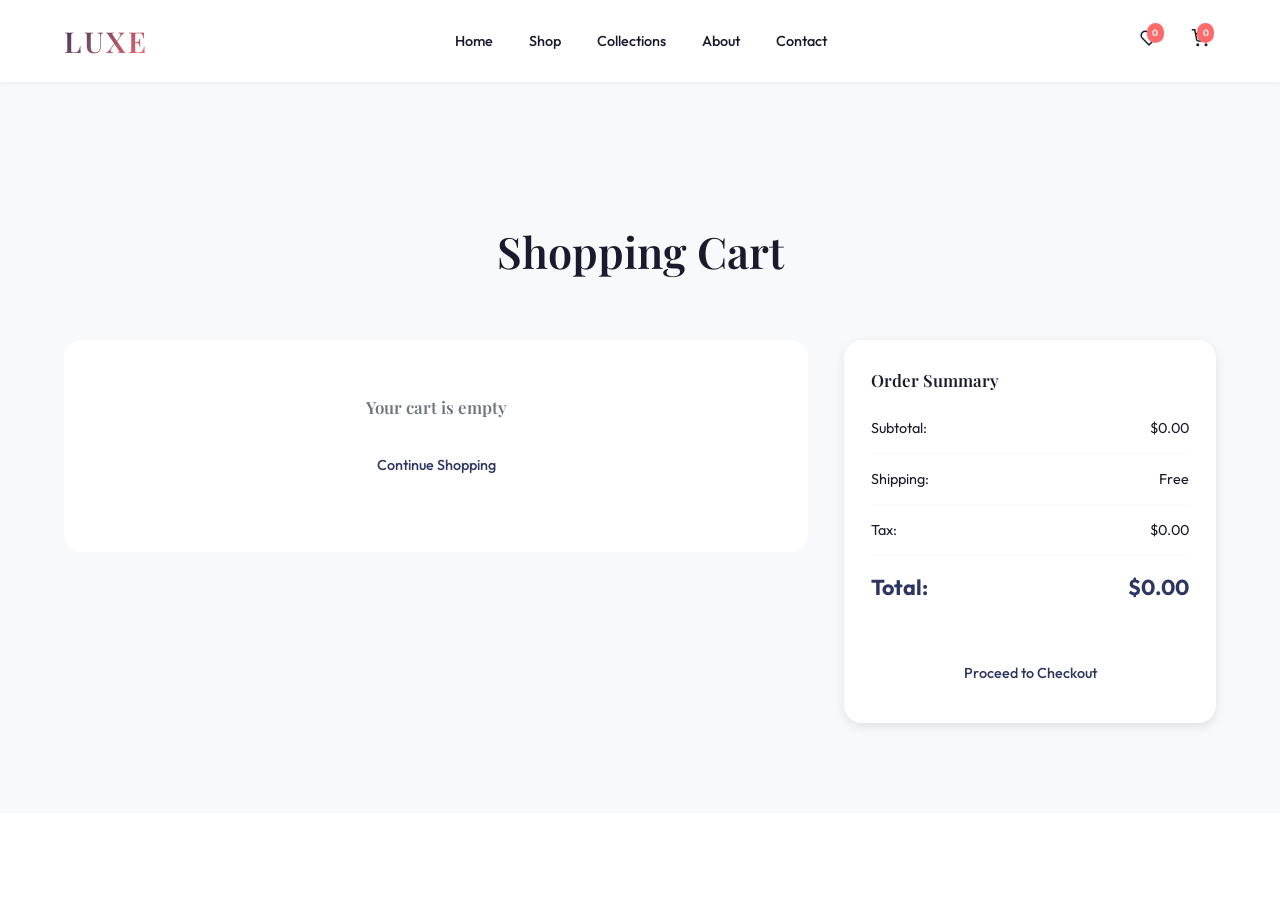
==== checkout.html @ da474b98 "Added more files" ====
<!DOCTYPE html>
<html lang="en">
<head>
    <meta charset="UTF-8">
    <meta name="viewport" content="width=device-width, initial-scale=1.0">
    <title>Checkout - LUXE</title>
    <link rel="stylesheet" href="styles.css">
    <link href="https://fonts.googleapis.com/css2?family=Playfair+Display:wght@400;600;700&family=Outfit:wght@300;400;500;600&display=swap" rel="stylesheet">
    <style>
        .cart-item {
            display: grid;
            grid-template-columns: 100px 1fr auto;
            gap: 20px;
            padding: 20px;
            background: white;
            border-radius: 15px;
            margin-bottom: 20px;
            box-shadow: var(--shadow-sm);
        }
        .cart-item-image {
            width: 100px;
            height: 100px;
            border-radius: 10px;
            overflow: hidden;
        }
        .cart-item-image img {
            width: 100%;
            height: 100%;
            object-fit: cover;
        }
        .cart-item-info h4 {
            margin-bottom: 5px;
        }
        .cart-item-info p {
            color: var(--text-light);
            font-size: 14px;
        }
        .cart-item-actions {
            display: flex;
            flex-direction: column;
            align-items: flex-end;
            justify-content: space-between;
        }
        .quantity-controls {
            display: flex;
            align-items: center;
            gap: 10px;
        }
        .quantity-btn {
            width: 30px;
            height: 30px;
            border: 2px solid var(--primary-color);
            background: white;
            border-radius: 50%;
            cursor: pointer;
            display: flex;
            align-items: center;
            justify-content: center;
            font-size: 18px;
            color: var(--primary-color);
        }
        .quantity-btn:hover {
            background: var(--primary-color);
            color: white;
        }
        .remove-btn {
            background: none;
            border: none;
            color: var(--secondary-color);
            cursor: pointer;
            font-size: 14px;
        }
        .cart-summary {
            background: white;
            padding: 30px;
            border-radius: 20px;
            box-shadow: var(--shadow-md);
            position: sticky;
            top: 100px;
        }
        .summary-row {
            display: flex;
            justify-content: space-between;
            margin-bottom: 15px;
            padding-bottom: 15px;
            border-bottom: 1px solid var(--bg-light);
        }
        .summary-row.total {
            border-bottom: none;
            font-size: 24px;
            font-weight: 700;
            color: var(--primary-color);
        }
    </style>
</head>
<body>
    <header class="header">
        <nav class="navbar">
            <div class="container">
                <div class="nav-content">
                    <div class="logo">
                        <a href="index.html"><h1>LUXE</h1></a>
                    </div>
                    <ul class="nav-links">
                        <li><a href="index.html#home" class="nav-link">Home</a></li>
                        <li><a href="index.html#shop" class="nav-link">Shop</a></li>
                        <li><a href="index.html#collections" class="nav-link">Collections</a></li>
                        <li><a href="index.html#about" class="nav-link">About</a></li>
                        <li><a href="index.html#contact" class="nav-link">Contact</a></li>
                    </ul>
                    <div class="nav-icons">
                        <a href="wishlist.html" class="icon-btn">
                            <svg width="20" height="20" viewBox="0 0 24 24" fill="none" stroke="currentColor" stroke-width="2">
                                <path d="M20.84 4.61a5.5 5.5 0 0 0-7.78 0L12 5.67l-1.06-1.06a5.5 5.5 0 0 0-7.78 7.78l1.06 1.06L12 21.23l7.78-7.78 1.06-1.06a5.5 5.5 0 0 0 0-7.78z"></path>
                            </svg>
                            <span class="badge" id="wishlistCount">0</span>
                        </a>
                        <a href="checkout.html" class="icon-btn">
                            <svg width="20" height="20" viewBox="0 0 24 24" fill="none" stroke="currentColor" stroke-width="2">
                                <circle cx="9" cy="21" r="1"></circle>
                                <circle cx="20" cy="21" r="1"></circle>
                                <path d="M1 1h4l2.68 13.39a2 2 0 0 0 2 1.61h9.72a2 2 0 0 0 2-1.61L23 6H6"></path>
                            </svg>
                            <span class="badge" id="cartCount">0</span>
                        </a>
                    </div>
                </div>
            </div>
        </nav>
    </header>
    
    <section style="padding: 150px 0 100px; min-height: 70vh; background: var(--bg-light);">
        <div class="container">
            <h1 class="section-title" style="text-align: center; margin-bottom: 60px;">Shopping Cart</h1>
            <div style="display: grid; grid-template-columns: 2fr 1fr; gap: 40px;">
                <div id="cartContainer"></div>
                <div>
                    <div class="cart-summary">
                        <h3 style="margin-bottom: 25px;">Order Summary</h3>
                        <div class="summary-row">
                            <span>Subtotal:</span>
                            <span id="subtotal">$0.00</span>
                        </div>
                        <div class="summary-row">
                            <span>Shipping:</span>
                            <span>Free</span>
                        </div>
                        <div class="summary-row">
                            <span>Tax:</span>
                            <span id="tax">$0.00</span>
                        </div>
                        <div class="summary-row total">
                            <span>Total:</span>
                            <span id="total">$0.00</span>
                        </div>
                        <button class="btn btn-primary btn-block" style="margin-top: 20px;" onclick="checkout()">Proceed to Checkout</button>
                    </div>
                </div>
            </div>
        </div>
    </section>
    
    <div class="toast" id="toast"></div>
    
    <script>
        function updateBadges() {
            const wishlist = JSON.parse(localStorage.getItem('wishlist')) || [];
            const cart = JSON.parse(localStorage.getItem('cart')) || [];
            document.getElementById('wishlistCount').textContent = wishlist.length;
            document.getElementById('cartCount').textContent = cart.reduce((t, i) => t + i.quantity, 0);
        }
        
        function showToast(message, type = 'success') {
            const toast = document.getElementById('toast');
            toast.textContent = message;
            toast.className = `toast ${type} show`;
            setTimeout(() => toast.classList.remove('show'), 3000);
        }
        
        function renderCart() {
            const cart = JSON.parse(localStorage.getItem('cart')) || [];
            const container = document.getElementById('cartContainer');
            
            if (cart.length === 0) {
                container.innerHTML = '<div style="text-align: center; padding: 60px 0; background: white; border-radius: 20px;"><h3 style="color: var(--text-light); margin-bottom: 20px;">Your cart is empty</h3><a href="index.html#shop" class="btn btn-primary">Continue Shopping</a></div>';
                updateSummary();
                return;
            }
            
            container.innerHTML = cart.map(item => `
                <div class="cart-item">
                    <div class="cart-item-image">
                        <img src="${item.image}" alt="${item.name}">
                    </div>
                    <div class="cart-item-info">
                        <h4>${item.name}</h4>
                        <p>${item.category}</p>
                        <p style="color: var(--primary-color); font-weight: 600; font-size: 18px; margin-top: 10px;">$${item.price}</p>
                    </div>
                    <div class="cart-item-actions">
                        <div class="quantity-controls">
                            <button class="quantity-btn" onclick="updateQuantity(${item.id}, -1)">−</button>
                            <span style="min-width: 30px; text-align: center; font-weight: 600;">${item.quantity}</span>
                            <button class="quantity-btn" onclick="updateQuantity(${item.id}, 1)">+</button>
                        </div>
                        <button class="remove-btn" onclick="removeFromCart(${item.id})">Remove</button>
                    </div>
                </div>
            `).join('');
            
            updateSummary();
        }
        
        function updateQuantity(id, change) {
            let cart = JSON.parse(localStorage.getItem('cart')) || [];
            const item = cart.find(i => i.id === id);
            
            if (item) {
                item.quantity += change;
                if (item.quantity <= 0) {
                    cart = cart.filter(i => i.id !== id);
                }
                localStorage.setItem('cart', JSON.stringify(cart));
                updateBadges();
                renderCart();
            }
        }
        
        function removeFromCart(id) {
            let cart = JSON.parse(localStorage.getItem('cart')) || [];
            cart = cart.filter(item => item.id !== id);
            localStorage.setItem('cart', JSON.stringify(cart));
            updateBadges();
            renderCart();
            showToast('Removed from cart');
        }
        
        function updateSummary() {
            const cart = JSON.parse(localStorage.getItem('cart')) || [];
            const subtotal = cart.reduce((sum, item) => sum + (item.price * item.quantity), 0);
            const tax = subtotal * 0.08;
            const total = subtotal + tax;
            
            document.getElementById('subtotal').textContent = '$' + subtotal.toFixed(2);
            document.getElementById('tax').textContent = '$' + tax.toFixed(2);
            document.getElementById('total').textContent = '$' + total.toFixed(2);
        }
        
        function checkout() {
            const cart = JSON.parse(localStorage.getItem('cart')) || [];
            if (cart.length === 0) {
                showToast('Your cart is empty', 'error');
                return;
            }
            showToast('Proceeding to checkout...', 'success');
            setTimeout(() => {
                showToast('Order placed successfully!', 'success');
                localStorage.setItem('cart', JSON.stringify([]));
                updateBadges();
                renderCart();
            }, 2000);
        }
        
        updateBadges();
        renderCart();
    </script>
</body>
</html>
---- styles.css ----
:root {
    --primary-color: #2d3561;
    --secondary-color: #ff6b6b;
    --accent-color: #4ecdc4;
    --text-dark: #1a1a2e;
    --text-light: #6c757d;
    --bg-light: #f8f9fa;
    --white: #ffffff;
    --shadow-sm: 0 2px 4px rgba(0,0,0,0.05);
    --shadow-md: 0 4px 12px rgba(0,0,0,0.1);
    --shadow-lg: 0 8px 24px rgba(0,0,0,0.15);
    --transition: all 0.3s cubic-bezier(0.4, 0, 0.2, 1);
}

* {
    margin: 0;
    padding: 0;
    box-sizing: border-box;
}

body {
    font-family: 'Outfit', sans-serif;
    color: var(--text-dark);
    line-height: 1.6;
    overflow-x: hidden;
    zoom: 90%;
    -moz-transform: scale(0.9);
    -moz-transform-origin: 0 0;
}

html {
    scroll-behavior: smooth;
}

h1, h2, h3, h4, h5, h6 {
    font-family: 'Playfair Display', serif;
    font-weight: 600;
}

a {
    text-decoration: none;
    color: inherit;
}

.container {
    max-width: 1320px;
    margin: 0 auto;
    padding: 0 20px;
}

.container-full {
    width: 100%;
    overflow: hidden;
}

/* Header Styles */
.header {
    position: sticky;
    top: 0;
    z-index: 1000;
    background: var(--white);
    box-shadow: var(--shadow-sm);
}

.navbar {
    padding: 20px 0;
    animation: slideDown 0.6s ease-out;
}

@keyframes slideDown {
    from {
        transform: translateY(-100%);
        opacity: 0;
    }
    to {
        transform: translateY(0);
        opacity: 1;
    }
}

.nav-content {
    display: flex;
    align-items: center;
    justify-content: space-between;
}

.logo h1 {
    font-size: 32px;
    letter-spacing: 3px;
    background: linear-gradient(135deg, var(--primary-color), var(--secondary-color));
    -webkit-background-clip: text;
    -webkit-text-fill-color: transparent;
    background-clip: text;
    cursor: pointer;
}

.mobile-menu-toggle {
    display: none;
    flex-direction: column;
    gap: 5px;
    background: none;
    border: none;
    cursor: pointer;
    padding: 5px;
}

.mobile-menu-toggle span {
    width: 25px;
    height: 3px;
    background: var(--text-dark);
    border-radius: 3px;
    transition: var(--transition);
}

.nav-links {
    display: flex;
    list-style: none;
    gap: 40px;
}

.nav-link {
    text-decoration: none;
    color: var(--text-dark);
    font-weight: 500;
    position: relative;
    transition: var(--transition);
    padding: 5px 0;
}

.nav-link::after {
    content: '';
    position: absolute;
    bottom: 0;
    left: 0;
    width: 0;
    height: 2px;
    background: var(--secondary-color);
    transition: width 0.3s ease;
}

.nav-link:hover::after,
.nav-link.active::after {
    width: 100%;
}

.nav-link:hover {
    color: var(--secondary-color);
}

.nav-icons {
    display: flex;
    gap: 20px;
}

.icon-btn {
    background: none;
    border: none;
    cursor: pointer;
    position: relative;
    padding: 8px;
    border-radius: 8px;
    transition: var(--transition);
}

.icon-btn:hover {
    background: var(--bg-light);
    transform: scale(1.1);
}

.badge {
    position: absolute;
    top: 2px;
    right: 2px;
    background: var(--secondary-color);
    color: var(--white);
    font-size: 10px;
    padding: 3px 6px;
    border-radius: 10px;
    font-weight: 600;
}

/* Hero Carousel */
.hero-carousel {
    position: relative;
    height: 100vh;
    min-height: 750px;
    max-height: 900px;
    overflow: hidden;
    margin-top: -100px;
}

.carousel-container {
    position: relative;
    height: 100%;
}

.carousel-track {
    display: flex;
    height: 100%;
    transition: transform 0.8s cubic-bezier(0.645, 0.045, 0.355, 1);
}

.carousel-slide {
    min-width: 100%;
    height: 100%;
    position: relative;
    display: flex;
    align-items: center;
}

.slide-image {
    position: absolute;
    top: 0;
    left: 0;
    width: 100%;
    height: 100%;
    object-fit: cover;
    z-index: 1;
}

.slide-overlay {
    position: absolute;
    top: 0;
    left: 0;
    width: 100%;
    height: 100%;
    background: linear-gradient(135deg, rgba(0,0,0,0.5), rgba(0,0,0,0.2));
    z-index: 2;
}

.slide-content {
    position: relative;
    z-index: 3;
    width: 100%;
}

.hero-text {
    max-width: 700px;
    animation: fadeInUp 0.8s ease-out;
    padding: 20px;
}

@keyframes fadeInUp {
    from {
        opacity: 0;
        transform: translateY(40px);
    }
    to {
        opacity: 1;
        transform: translateY(0);
    }
}

.hero-subtitle {
    display: inline-block;
    color: rgba(255, 255, 255, 0.95);
    font-size: clamp(12px, 1.5vw, 14px);
    text-transform: uppercase;
    letter-spacing: 2px;
    margin-bottom: 20px;
    padding: 10px 25px;
    background: rgba(255, 255, 255, 0.15);
    backdrop-filter: blur(10px);
    border-radius: 50px;
    border: 1px solid rgba(255, 255, 255, 0.2);
}

.hero-title {
    font-size: clamp(36px, 7vw, 80px);
    color: var(--white);
    line-height: 1.1;
    margin-bottom: 25px;
    font-weight: 700;
    text-shadow: 2px 2px 10px rgba(0,0,0,0.3);
}

.hero-description {
    font-size: clamp(14px, 2vw, 18px);
    color: rgba(255, 255, 255, 0.95);
    margin-bottom: 35px;
    max-width: 550px;
    line-height: 1.7;
}

.carousel-btn {
    position: absolute;
    top: 50%;
    transform: translateY(-50%);
    background: rgba(255, 255, 255, 0.95);
    border: none;
    width: 60px;
    height: 60px;
    border-radius: 50%;
    cursor: pointer;
    z-index: 10;
    transition: all 0.3s ease;
    display: flex;
    align-items: center;
    justify-content: center;
    box-shadow: 0 4px 15px rgba(0,0,0,0.2);
}

.carousel-btn:hover {
    background: var(--white);
    transform: translateY(-50%) scale(1.1);
    box-shadow: 0 6px 20px rgba(0,0,0,0.3);
}

.carousel-btn.prev {
    left: 40px;
}

.carousel-btn.next {
    right: 40px;
}

.carousel-dots {
    position: absolute;
    bottom: 40px;
    left: 50%;
    transform: translateX(-50%);
    display: flex;
    gap: 12px;
    z-index: 10;
}

.dot {
    width: 12px;
    height: 12px;
    border-radius: 50%;
    background: rgba(255, 255, 255, 0.5);
    cursor: pointer;
    transition: all 0.3s ease;
    border: 2px solid transparent;
}

.dot.active {
    background: var(--white);
    width: 40px;
    border-radius: 6px;
}

.dot:hover {
    background: rgba(255, 255, 255, 0.8);
}

/* Buttons */
.btn {
    padding: 16px 40px;
    border: none;
    border-radius: 50px;
    font-size: 16px;
    font-weight: 500;
    cursor: pointer;
    transition: all 0.3s cubic-bezier(0.4, 0, 0.2, 1);
    font-family: 'Outfit', sans-serif;
    position: relative;
    overflow: hidden;
    display: inline-block;
}

.btn::before {
    content: '';
    position: absolute;
    top: 50%;
    left: 50%;
    width: 0;
    height: 0;
    border-radius: 50%;
    background: rgba(255,255,255,0.3);
    transform: translate(-50%, -50%);
    transition: width 0.6s, height 0.6s;
}

.btn:hover::before {
    width: 300px;
    height: 300px;
}

.btn-primary {
    background: var(--white);
    color: var(--primary-color);
}

.btn-primary:hover {
    transform: translateY(-3px);
    box-shadow: 0 10px 25px rgba(255, 255, 255, 0.4);
}

.btn-secondary {
    background: var(--primary-color);
    color: var(--white);
}

.btn-secondary:hover {
    background: var(--text-dark);
    transform: translateY(-3px);
    box-shadow: 0 10px 25px rgba(45, 53, 97, 0.4);
}

.btn-dark {
    background: var(--text-dark);
    color: var(--white);
}

.btn-dark:hover {
    background: var(--primary-color);
    transform: translateY(-2px);
}

.btn-text {
    background: none;
    color: var(--primary-color);
    padding: 8px 16px;
    font-weight: 600;
}

.btn-text:hover {
    color: var(--secondary-color);
    transform: translateX(5px);
}

.btn-small {
    padding: 10px 20px;
    font-size: 14px;
}

.btn-block {
    width: 100%;
}

/* Section Styles */
section {
    padding: 100px 0;
}

.section-header {
    text-align: center;
    margin-bottom: 60px;
}

.section-title {
    font-size: clamp(32px, 5vw, 48px);
    margin-bottom: 15px;
    color: var(--text-dark);
}

.section-title.center {
    text-align: center;
}

.section-subtitle {
    font-size: 18px;
    color: var(--text-light);
}

/* Categories Section */
.categories-section {
    background: var(--bg-light);
    margin-top: -20px;
}

.categories-grid {
    display: grid;
    grid-template-columns: repeat(auto-fit, minmax(280px, 1fr));
    gap: 30px;
}

.category-card {
    background: var(--white);
    border-radius: 20px;
    overflow: hidden;
    cursor: pointer;
    transition: all 0.4s cubic-bezier(0.4, 0, 0.2, 1);
    box-shadow: var(--shadow-sm);
    display: block;
}

.category-card:hover {
    transform: translateY(-15px) scale(1.02);
    box-shadow: var(--shadow-lg);
}

.category-image {
    position: relative;
    height: 350px;
    overflow: hidden;
}

.category-image img {
    width: 100%;
    height: 100%;
    object-fit: cover;
    transition: transform 0.6s cubic-bezier(0.4, 0, 0.2, 1);
}

.category-card:hover .category-image img {
    transform: scale(1.15);
}

.category-overlay {
    position: absolute;
    top: 0;
    left: 0;
    width: 100%;
    height: 100%;
    background: linear-gradient(to bottom, transparent 50%, rgba(0,0,0,0.4));
    transition: background 0.3s ease;
}

.category-card:hover .category-overlay {
    background: linear-gradient(to bottom, transparent 30%, rgba(0,0,0,0.6));
}

.category-info {
    padding: 30px;
}

.category-info h3 {
    font-size: 28px;
    margin-bottom: 8px;
}

.category-info p {
    color: var(--text-light);
    margin-bottom: 15px;
}

/* Featured Products */
.featured-products {
    position: relative;
}

.products-carousel-wrapper {
    position: relative;
}

.products-carousel {
    overflow-x: auto;
    overflow-y: hidden;
    scroll-behavior: smooth;
    -webkit-overflow-scrolling: touch;
    scrollbar-width: none;
    -ms-overflow-style: none;
}

.products-carousel::-webkit-scrollbar {
    display: none;
}

.products-track {
    display: flex;
    gap: 30px;
    padding-bottom: 20px;
}

.product-card {
    flex: 0 0 320px;
    background: var(--white);
    border-radius: 20px;
    overflow: hidden;
    transition: all 0.4s cubic-bezier(0.4, 0, 0.2, 1);
    box-shadow: var(--shadow-sm);
}

.product-card:hover {
    transform: translateY(-15px);
    box-shadow: var(--shadow-lg);
}

.product-badge {
    position: absolute;
    top: 15px;
    left: 15px;
    background: var(--primary-color);
    color: var(--white);
    padding: 8px 18px;
    border-radius: 20px;
    font-size: 12px;
    font-weight: 600;
    z-index: 2;
}

.product-badge.sale {
    background: var(--secondary-color);
}

.product-badge.hot {
    background: #ff9500;
}

.product-image {
    position: relative;
    height: 380px;
    overflow: hidden;
}

.product-image img {
    width: 100%;
    height: 100%;
    object-fit: cover;
    transition: transform 0.6s cubic-bezier(0.4, 0, 0.2, 1);
}

.product-card:hover .product-image img {
    transform: scale(1.1);
}

.wishlist-icon {
    position: absolute;
    top: 15px;
    right: 15px;
    background: rgba(255, 255, 255, 0.95);
    border: none;
    width: 45px;
    height: 45px;
    border-radius: 50%;
    cursor: pointer;
    transition: all 0.3s ease;
    display: flex;
    align-items: center;
    justify-content: center;
    z-index: 2;
}

.wishlist-icon:hover,
.wishlist-icon.liked {
    background: var(--secondary-color);
    color: var(--white);
}

.wishlist-icon.liked svg {
    fill: currentColor;
}

.quick-view {
    position: absolute;
    bottom: 0;
    left: 0;
    width: 100%;
    padding: 25px;
    background: linear-gradient(to top, rgba(0,0,0,0.8), transparent);
    transform: translateY(100%);
    transition: transform 0.4s ease;
}

.product-card:hover .quick-view {
    transform: translateY(0);
}

.product-info {
    padding: 25px;
}

.product-rating {
    display: flex;
    align-items: center;
    gap: 8px;
    margin-bottom: 12px;
}

.stars {
    color: #ffc107;
    font-size: 14px;
    letter-spacing: 2px;
}

.rating-count {
    font-size: 13px;
    color: var(--text-light);
}

.product-name {
    font-size: 19px;
    margin-bottom: 6px;
    font-weight: 600;
}

.product-category {
    font-size: 14px;
    color: var(--text-light);
    margin-bottom: 15px;
}

.product-price {
    display: flex;
    align-items: center;
    gap: 12px;
    margin-bottom: 18px;
}

.price-current {
    font-size: 26px;
    font-weight: 700;
    color: var(--primary-color);
}

.price-original {
    font-size: 18px;
    color: var(--text-light);
    text-decoration: line-through;
}

/* Products Navigation */
.products-nav {
    display: flex;
    justify-content: center;
    gap: 15px;
    margin-top: 30px;
}

.carousel-control-btn {
    width: 60px;
    height: 60px;
    border: 2px solid var(--primary-color);
    background: var(--white);
    border-radius: 50%;
    cursor: pointer;
    transition: all 0.3s ease;
    display: flex;
    align-items: center;
    justify-content: center;
    color: var(--primary-color);
}

.carousel-control-btn:hover {
    background: var(--primary-color);
    color: var(--white);
    transform: scale(1.1);
}

/* About Section */
.about-section {
    background: var(--white);
}

.about-content {
    display: grid;
    grid-template-columns: 1fr 1fr;
    gap: 80px;
    align-items: center;
}

.about-image {
    border-radius: 20px;
    overflow: hidden;
    box-shadow: var(--shadow-lg);
}

.about-image img {
    width: 100%;
    height: 100%;
    object-fit: cover;
}

.about-text p {
    margin-bottom: 20px;
    line-height: 1.8;
    color: var(--text-dark);
}

.about-stats {
    display: grid;
    grid-template-columns: repeat(3, 1fr);
    gap: 30px;
    margin-top: 40px;
}

.stat-item {
    text-align: center;
    padding: 30px;
    background: var(--bg-light);
    border-radius: 15px;
    transition: var(--transition);
}

.stat-item:hover {
    transform: translateY(-5px);
    box-shadow: var(--shadow-md);
}

.stat-item h3 {
    font-size: 42px;
    color: var(--primary-color);
    margin-bottom: 10px;
}

.stat-item p {
    color: var(--text-light);
    font-size: 16px;
}

/* Contact Section */
.contact-section {
    background: var(--bg-light);
}

.contact-content {
    display: grid;
    grid-template-columns: 1fr 1.5fr;
    gap: 60px;
}

.contact-info {
    display: flex;
    flex-direction: column;
    gap: 30px;
}

.contact-item {
    display: flex;
    align-items: flex-start;
    gap: 20px;
    padding: 25px;
    background: var(--white);
    border-radius: 15px;
    transition: var(--transition);
}

.contact-item:hover {
    transform: translateY(-5px);
    box-shadow: var(--shadow-md);
}

.contact-icon {
    width: 50px;
    height: 50px;
    background: var(--primary-color);
    border-radius: 50%;
    display: flex;
    align-items: center;
    justify-content: center;
    color: var(--white);
    flex-shrink: 0;
}

.contact-details h4 {
    font-size: 18px;
    margin-bottom: 8px;
    color: var(--text-dark);
}

.contact-details p {
    color: var(--text-light);
}

.contact-form {
    background: var(--white);
    padding: 40px;
    border-radius: 20px;
    box-shadow: var(--shadow-md);
}

.form-group {
    margin-bottom: 25px;
}

.form-group input,
.form-group textarea {
    width: 100%;
    padding: 15px 20px;
    border: 2px solid var(--bg-light);
    border-radius: 10px;
    font-size: 16px;
    font-family: 'Outfit', sans-serif;
    transition: var(--transition);
    outline: none;
}

.form-group input:focus,
.form-group textarea:focus {
    border-color: var(--primary-color);
}

.form-group textarea {
    resize: vertical;
    min-height: 150px;
}

/* Promo Banner */
.promo-banner {
    position: relative;
    background: var(--primary-color);
    color: var(--white);
    overflow: hidden;
}

.promo-bg {
    position: absolute;
    top: 0;
    left: 0;
    width: 100%;
    height: 100%;
    background: radial-gradient(circle at 20% 50%, rgba(255, 107, 107, 0.3), transparent),
                radial-gradient(circle at 80% 80%, rgba(78, 205, 196, 0.3), transparent);
    animation: float 15s ease-in-out infinite;
}

@keyframes float {
    0%, 100% { transform: translateY(0px); }
    50% { transform: translateY(-20px); }
}

.promo-content {
    position: relative;
    z-index: 2;
    text-align: center;
    max-width: 700px;
    margin: 0 auto;
}

.promo-tag {
    display: inline-block;
    background: rgba(255, 255, 255, 0.2);
    padding: 10px 25px;
    border-radius: 50px;
    font-size: 14px;
    text-transform: uppercase;
    letter-spacing: 2px;
    margin-bottom: 25px;
}

.promo-title {
    font-size: clamp(32px, 5vw, 48px);
    margin-bottom: 20px;
}

.promo-text {
    font-size: 18px;
    margin-bottom: 35px;
    opacity: 0.95;
}

.newsletter-form {
    display: flex;
    gap: 15px;
    max-width: 550px;
    margin: 0 auto;
}

.newsletter-input {
    flex: 1;
    padding: 16px 30px;
    border: none;
    border-radius: 50px;
    font-size: 16px;
    outline: none;
}

/* Testimonials */
.testimonials-section {
    background: var(--bg-light);
}

.testimonials-carousel-wrapper {
    overflow: hidden;
    width: 100%;
}

.testimonials-track {
    display: flex;
    gap: 30px;
    animation: infiniteScroll 40s linear infinite;
    width: fit-content;
}

.testimonials-track:hover {
    animation-play-state: paused;
}

@keyframes infiniteScroll {
    0% {
        transform: translateX(0);
    }
    100% {
        transform: translateX(calc(-400px * 10 - 300px));
    }
}

.testimonial-card {
    flex: 0 0 400px;
    background: var(--white);
    padding: 40px;
    border-radius: 20px;
    box-shadow: var(--shadow-md);
    transition: all 0.3s ease;
}

.testimonial-card:hover {
    transform: translateY(-10px);
    box-shadow: var(--shadow-lg);
}

.testimonial-rating {
    color: #ffc107;
    font-size: 20px;
    margin-bottom: 20px;
    letter-spacing: 3px;
}

.testimonial-text {
    font-size: 16px;
    line-height: 1.8;
    color: var(--text-dark);
    margin-bottom: 30px;
    font-style: italic;
}

.testimonial-author {
    display: flex;
    align-items: center;
    gap: 15px;
}

.author-avatar {
    width: 55px;
    height: 55px;
    border-radius: 50%;
    background: linear-gradient(135deg, var(--primary-color), var(--secondary-color));
}

.author-info h4 {
    font-size: 17px;
    margin-bottom: 3px;
}

.author-info p {
    font-size: 13px;
    color: var(--text-light);
}

/* Brands Carousel */
.brands-section {
    background: var(--bg-light);
    padding: 80px 0;
}

.brands-carousel {
    overflow: hidden;
    margin-top: 50px;
}

.brands-track {
    display: flex;
    gap: 80px;
    animation: scroll 30s linear infinite;
}

@keyframes scroll {
    0% {
        transform: translateX(0);
    }
    100% {
        transform: translateX(-50%);
    }
}

.brand-item {
    font-size: 36px;
    font-weight: 700;
    color: var(--text-light);
    opacity: 0.4;
    transition: all 0.3s ease;
    white-space: nowrap;
    font-family: 'Playfair Display', serif;
}

.brand-item:hover {
    opacity: 1;
    color: var(--primary-color);
    transform: scale(1.1);
}

/* Footer */
.footer {
    background: var(--text-dark);
    color: var(--white);
    padding: 80px 0 40px;
}

.footer-content {
    display: grid;
    grid-template-columns: 2fr 1fr 1fr 1fr;
    gap: 50px;
    margin-bottom: 50px;
}

.footer-title {
    font-size: 32px;
    margin-bottom: 20px;
    letter-spacing: 3px;
}

.footer-text {
    color: rgba(255, 255, 255, 0.7);
    margin-bottom: 25px;
    line-height: 1.8;
}

.social-links {
    display: flex;
    gap: 15px;
}

.social-link {
    width: 45px;
    height: 45px;
    background: rgba(255, 255, 255, 0.1);
    border-radius: 50%;
    display: flex;
    align-items: center;
    justify-content: center;
    color: var(--white);
    transition: all 0.3s ease;
}

.social-link:hover {
    background: var(--secondary-color);
    transform: translateY(-5px);
}

.footer-heading {
    font-size: 20px;
    margin-bottom: 25px;
    font-family: 'Outfit', sans-serif;
    font-weight: 600;
}

.footer-links {
    list-style: none;
}

.footer-links li {
    margin-bottom: 14px;
}

.footer-links a {
    color: rgba(255, 255, 255, 0.7);
    text-decoration: none;
    transition: all 0.3s ease;
    display: inline-block;
}

.footer-links a:hover {
    color: var(--white);
    transform: translateX(5px);
}

.footer-bottom {
    padding-top: 40px;
    border-top: 1px solid rgba(255, 255, 255, 0.1);
    display: flex;
    justify-content: space-between;
    align-items: center;
}

.payment-methods {
    display: flex;
    align-items: center;
    gap: 20px;
}

.payment-icons {
    display: flex;
    gap: 12px;
}

.payment-icon {
    background: rgba(255, 255, 255, 0.1);
    padding: 10px 15px;
    border-radius: 8px;
    font-size: 12px;
    font-weight: 600;
    transition: all 0.3s ease;
}

.payment-icon:hover {
    background: rgba(255, 255, 255, 0.2);
}

/* Search Modal */
.search-modal {
    display: none;
    position: fixed;
    top: 0;
    left: 0;
    width: 100%;
    height: 100%;
    background: rgba(0,0,0,0.9);
    z-index: 2000;
    align-items: center;
    justify-content: center;
    animation: fadeIn 0.3s ease;
}

@keyframes fadeIn {
    from { opacity: 0; }
    to { opacity: 1; }
}

.search-modal.active {
    display: flex;
}

.search-modal-content {
    position: relative;
    width: 90%;
    max-width: 700px;
}

.search-close {
    position: absolute;
    top: -50px;
    right: 0;
    background: none;
    border: none;
    color: var(--white);
    font-size: 40px;
    cursor: pointer;
    transition: var(--transition);
}

.search-close:hover {
    transform: rotate(90deg);
}

.search-box {
    position: relative;
}

.search-input {
    width: 100%;
    padding: 25px 70px 25px 30px;
    font-size: 24px;
    border: none;
    border-radius: 50px;
    outline: none;
}

.search-box svg {
    position: absolute;
    right: 30px;
    top: 50%;
    transform: translateY(-50%);
    color: var(--text-light);
}

.search-results {
    margin-top: 20px;
    max-height: 400px;
    overflow-y: auto;
    background: var(--white);
    border-radius: 20px;
    padding: 20px;
}

.search-result-item {
    padding: 15px;
    border-bottom: 1px solid var(--bg-light);
    cursor: pointer;
    transition: var(--transition);
}

.search-result-item:hover {
    background: var(--bg-light);
}

.search-result-item:last-child {
    border-bottom: none;
}

/* Toast Notification */
.toast {
    position: fixed;
    bottom: -100px;
    right: 30px;
    background: var(--text-dark);
    color: var(--white);
    padding: 20px 30px;
    border-radius: 10px;
    box-shadow: var(--shadow-lg);
    transition: bottom 0.3s ease;
    z-index: 3000;
    min-width: 300px;
}

.toast.show {
    bottom: 30px;
}

.toast.success {
    background: #4caf50;
}

.toast.error {
    background: #f44336;
}

/* Responsive Design */
@media (max-width: 1200px) {
    .product-card {
        flex: 0 0 280px;
    }
    
    .about-content {
        gap: 50px;
    }
}

@media (max-width: 992px) {
    .mobile-menu-toggle {
        display: flex;
    }
    
    .nav-links {
        position: absolute;
        top: 100%;
        left: 0;
        width: 100%;
        background: var(--white);
        flex-direction: column;
        padding: 20px;
        box-shadow: var(--shadow-lg);
        display: none;
        gap: 0;
    }
    
    .nav-links.active {
        display: flex;
    }
    
    .nav-links li {
        width: 100%;
        padding: 15px 0;
        border-bottom: 1px solid var(--bg-light);
    }
    
    .hero-title {
        font-size: clamp(32px, 8vw, 56px);
    }
    
    .carousel-btn {
        width: 50px;
        height: 50px;
    }
    
    .carousel-btn.prev {
        left: 20px;
    }
    
    .carousel-btn.next {
        right: 20px;
    }
    
    .about-content {
        grid-template-columns: 1fr;
        gap: 40px;
    }
    
    .contact-content {
        grid-template-columns: 1fr;
        gap: 40px;
    }
    
    .footer-content {
        grid-template-columns: repeat(2, 1fr);
    }
}

@media (max-width: 768px) {
    section {
        padding: 60px 0;
    }
    
    .hero-carousel {
        height: 70vh;
        min-height: 500px;
        margin-top: 0;
    }
    
    .hero-text {
        padding: 15px;
    }
    
    .carousel-btn {
        width: 40px;
        height: 40px;
    }
    
    .carousel-btn.prev {
        left: 15px;
    }
    
    .carousel-btn.next {
        right: 15px;
    }
    
    .categories-grid {
        grid-template-columns: 1fr;
    }
    
    .product-card {
        flex: 0 0 280px;
    }
    
    .newsletter-form {
        flex-direction: column;
    }
    
    .about-stats {
        grid-template-columns: 1fr;
        gap: 20px;
    }
    
    .footer-content {
        grid-template-columns: 1fr;
        gap: 40px;
    }
    
    .footer-bottom {
        flex-direction: column;
        gap: 25px;
        text-align: center;
    }
    
    .testimonial-card {
        flex: 0 0 350px;
    }
    
    .carousel-control-btn {
        width: 50px;
        height: 50px;
    }
    
    @keyframes infiniteScroll {
        0% {
            transform: translateX(0);
        }
        100% {
            transform: translateX(calc(-350px * 10 - 300px));
        }
    }
}

@media (max-width: 480px) {
    .hero-carousel {
        height: 60vh;
        min-height: 450px;
    }
    
    .carousel-btn {
        width: 35px;
        height: 35px;
    }
    
    .carousel-btn svg {
        width: 18px;
        height: 18px;
    }
    
    .product-card {
        flex: 0 0 260px;
    }
    
    .testimonial-card {
        flex: 0 0 300px;
        padding: 30px;
    }
    
    .carousel-control-btn {
        width: 45px;
        height: 45px;
    }
    
    .toast {
        right: 15px;
        min-width: calc(100% - 30px);
    }
}
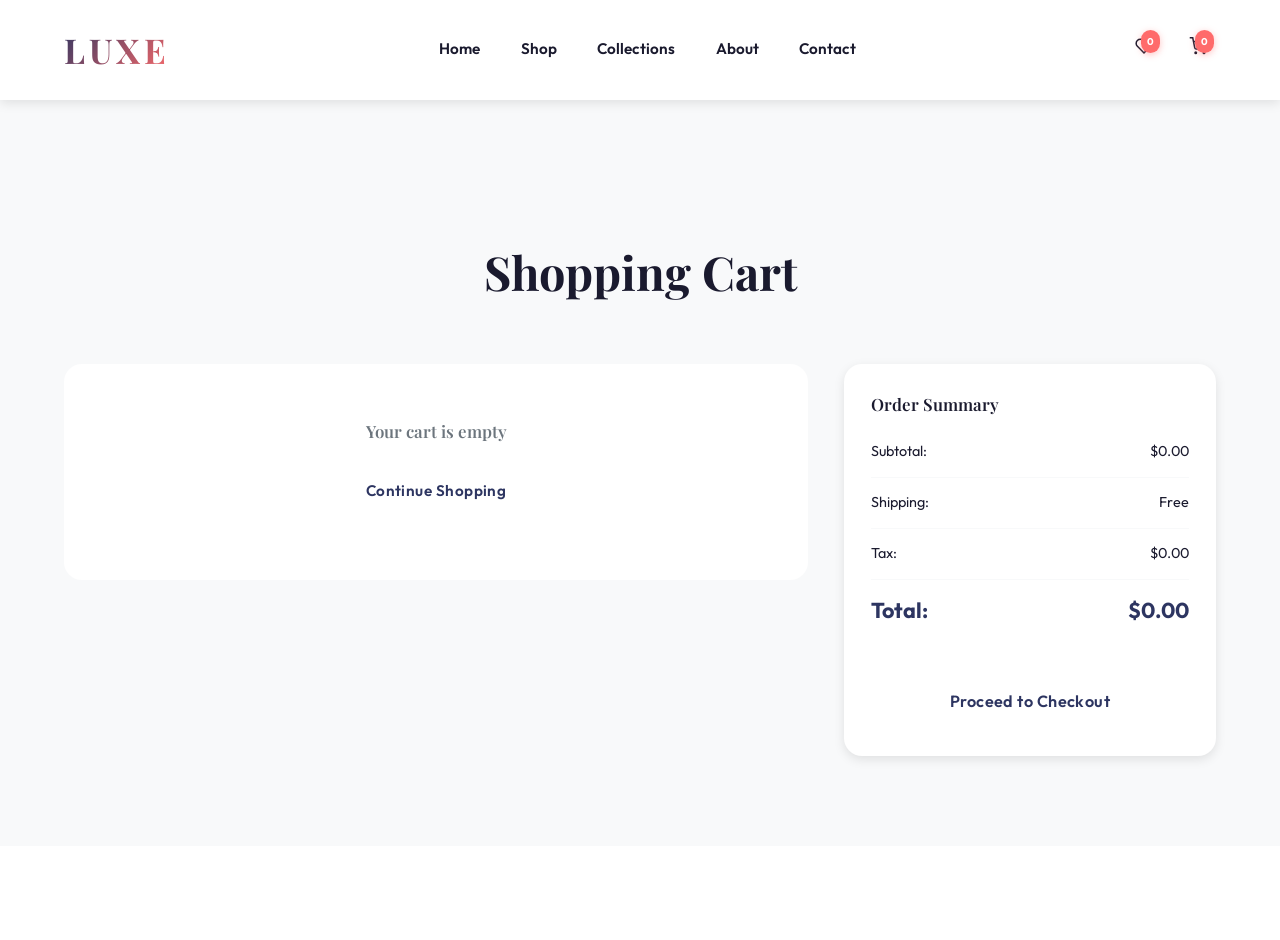
==== commit a6311b61: "updated the ui" ====
--- a/checkout.html
+++ b/checkout.html
@@ -132,7 +132,7 @@
     <section style="padding: 150px 0 100px; min-height: 70vh; background: var(--bg-light);">
         <div class="container">
             <h1 class="section-title" style="text-align: center; margin-bottom: 60px;">Shopping Cart</h1>
-            <div style="display: grid; grid-template-columns: 2fr 1fr; gap: 40px;">
+            <div class="checkout-container" style="display: grid; grid-template-columns: 2fr 1fr; gap: 40px;">
                 <div id="cartContainer"></div>
                 <div>
                     <div class="cart-summary">
--- a/styles.css
+++ b/styles.css
@@ -9,6 +9,7 @@
     --shadow-sm: 0 2px 4px rgba(0,0,0,0.05);
     --shadow-md: 0 4px 12px rgba(0,0,0,0.1);
     --shadow-lg: 0 8px 24px rgba(0,0,0,0.15);
+    --shadow-glow: 0 0 20px rgba(78, 205, 196, 0.3);
     --transition: all 0.3s cubic-bezier(0.4, 0, 0.2, 1);
 }
 
@@ -30,6 +31,7 @@
 
 html {
     scroll-behavior: smooth;
+    overflow-x: hidden;
 }
 
 h1, h2, h3, h4, h5, h6 {
@@ -53,17 +55,53 @@
     overflow: hidden;
 }
 
-/* Header Styles */
+/* Scroll to Top Button */
+.scroll-to-top {
+    position: fixed;
+    bottom: 30px;
+    right: 30px;
+    width: 50px;
+    height: 50px;
+    background: var(--primary-color);
+    color: white;
+    border: none;
+    border-radius: 50%;
+    cursor: pointer;
+    display: none;
+    align-items: center;
+    justify-content: center;
+    z-index: 999;
+    box-shadow: var(--shadow-lg);
+    transition: var(--transition);
+}
+
+.scroll-to-top.show {
+    display: flex;
+    animation: bounce 2s infinite;
+}
+
+.scroll-to-top:hover {
+    background: var(--secondary-color);
+    transform: translateY(-5px);
+}
+
+@keyframes bounce {
+    0%, 100% { transform: translateY(0); }
+    50% { transform: translateY(-10px); }
+}
+
+/* Header Styles - IMPROVED */
 .header {
     position: sticky;
     top: 0;
     z-index: 1000;
     background: var(--white);
-    box-shadow: var(--shadow-sm);
+    box-shadow: var(--shadow-md);
+    backdrop-filter: blur(10px);
 }
 
 .navbar {
-    padding: 20px 0;
+    padding: 25px 0;
     animation: slideDown 0.6s ease-out;
 }
 
@@ -85,13 +123,14 @@
 }
 
 .logo h1 {
-    font-size: 32px;
-    letter-spacing: 3px;
+    font-size: 38px;
+    letter-spacing: 4px;
     background: linear-gradient(135deg, var(--primary-color), var(--secondary-color));
     -webkit-background-clip: text;
     -webkit-text-fill-color: transparent;
     background-clip: text;
     cursor: pointer;
+    font-weight: 700;
 }
 
 .mobile-menu-toggle {
@@ -115,27 +154,30 @@
 .nav-links {
     display: flex;
     list-style: none;
-    gap: 40px;
+    gap: 45px;
 }
 
 .nav-link {
     text-decoration: none;
     color: var(--text-dark);
-    font-weight: 500;
+    font-weight: 600;
+    font-size: 17px;
     position: relative;
     transition: var(--transition);
-    padding: 5px 0;
+    padding: 8px 0;
 }
 
 .nav-link::after {
     content: '';
     position: absolute;
     bottom: 0;
-    left: 0;
+    left: 50%;
+    transform: translateX(-50%);
     width: 0;
-    height: 2px;
-    background: var(--secondary-color);
-    transition: width 0.3s ease;
+    height: 3px;
+    background: linear-gradient(90deg, var(--secondary-color), var(--accent-color));
+    transition: width 0.4s ease;
+    border-radius: 2px;
 }
 
 .nav-link:hover::after,
@@ -145,6 +187,7 @@
 
 .nav-link:hover {
     color: var(--secondary-color);
+    transform: translateY(-2px);
 }
 
 .nav-icons {
@@ -157,14 +200,14 @@
     border: none;
     cursor: pointer;
     position: relative;
-    padding: 8px;
-    border-radius: 8px;
+    padding: 10px;
+    border-radius: 10px;
     transition: var(--transition);
 }
 
 .icon-btn:hover {
     background: var(--bg-light);
-    transform: scale(1.1);
+    transform: scale(1.15);
 }
 
 .badge {
@@ -173,10 +216,11 @@
     right: 2px;
     background: var(--secondary-color);
     color: var(--white);
-    font-size: 10px;
-    padding: 3px 6px;
-    border-radius: 10px;
-    font-weight: 600;
+    font-size: 11px;
+    padding: 4px 7px;
+    border-radius: 12px;
+    font-weight: 700;
+    box-shadow: 0 2px 8px rgba(255, 107, 107, 0.4);
 }
 
 /* Hero Carousel */
@@ -224,7 +268,7 @@
     left: 0;
     width: 100%;
     height: 100%;
-    background: linear-gradient(135deg, rgba(0,0,0,0.5), rgba(0,0,0,0.2));
+    background: linear-gradient(135deg, rgba(0,0,0,0.6), rgba(0,0,0,0.3));
     z-index: 2;
 }
 
@@ -254,32 +298,48 @@
 .hero-subtitle {
     display: inline-block;
     color: rgba(255, 255, 255, 0.95);
-    font-size: clamp(12px, 1.5vw, 14px);
+    font-size: clamp(13px, 1.5vw, 16px);
     text-transform: uppercase;
-    letter-spacing: 2px;
+    letter-spacing: 3px;
     margin-bottom: 20px;
-    padding: 10px 25px;
-    background: rgba(255, 255, 255, 0.15);
-    backdrop-filter: blur(10px);
+    padding: 12px 28px;
+    background: rgba(255, 255, 255, 0.2);
+    backdrop-filter: blur(15px);
     border-radius: 50px;
-    border: 1px solid rgba(255, 255, 255, 0.2);
+    border: 2px solid rgba(255, 255, 255, 0.3);
+    font-weight: 600;
 }
 
 .hero-title {
-    font-size: clamp(36px, 7vw, 80px);
+    font-size: clamp(42px, 8vw, 90px);
     color: var(--white);
-    line-height: 1.1;
-    margin-bottom: 25px;
-    font-weight: 700;
-    text-shadow: 2px 2px 10px rgba(0,0,0,0.3);
+    line-height: 1.05;
+    margin-bottom: 30px;
+    font-weight: 800;
+    text-shadow: 3px 3px 15px rgba(0,0,0,0.4);
 }
 
 .hero-description {
-    font-size: clamp(14px, 2vw, 18px);
+    font-size: clamp(16px, 2.2vw, 20px);
     color: rgba(255, 255, 255, 0.95);
-    margin-bottom: 35px;
+    margin-bottom: 40px;
     max-width: 550px;
-    line-height: 1.7;
+    line-height: 1.8;
+    font-weight: 400;
+}
+
+/* Hero CTA Group - IMPROVED */
+.hero-cta-group {
+    display: flex;
+    gap: 20px;
+    flex-wrap: wrap;
+}
+
+.btn-hero {
+    padding: 20px 50px;
+    font-size: 18px;
+    font-weight: 600;
+    box-shadow: 0 8px 25px rgba(0,0,0,0.3);
 }
 
 .carousel-btn {
@@ -288,8 +348,8 @@
     transform: translateY(-50%);
     background: rgba(255, 255, 255, 0.95);
     border: none;
-    width: 60px;
-    height: 60px;
+    width: 70px;
+    height: 70px;
     border-radius: 50%;
     cursor: pointer;
     z-index: 10;
@@ -297,38 +357,43 @@
     display: flex;
     align-items: center;
     justify-content: center;
-    box-shadow: 0 4px 15px rgba(0,0,0,0.2);
+    box-shadow: 0 6px 20px rgba(0,0,0,0.25);
+}
+
+.carousel-btn svg {
+    width: 28px;
+    height: 28px;
 }
 
 .carousel-btn:hover {
     background: var(--white);
-    transform: translateY(-50%) scale(1.1);
-    box-shadow: 0 6px 20px rgba(0,0,0,0.3);
+    transform: translateY(-50%) scale(1.15);
+    box-shadow: 0 8px 30px rgba(0,0,0,0.35);
 }
 
 .carousel-btn.prev {
-    left: 40px;
+    left: 50px;
 }
 
 .carousel-btn.next {
-    right: 40px;
+    right: 50px;
 }
 
 .carousel-dots {
     position: absolute;
-    bottom: 40px;
+    bottom: 50px;
     left: 50%;
     transform: translateX(-50%);
     display: flex;
-    gap: 12px;
+    gap: 15px;
     z-index: 10;
 }
 
 .dot {
-    width: 12px;
-    height: 12px;
+    width: 14px;
+    height: 14px;
     border-radius: 50%;
-    background: rgba(255, 255, 255, 0.5);
+    background: rgba(255, 255, 255, 0.6);
     cursor: pointer;
     transition: all 0.3s ease;
     border: 2px solid transparent;
@@ -336,27 +401,30 @@
 
 .dot.active {
     background: var(--white);
-    width: 40px;
-    border-radius: 6px;
+    width: 45px;
+    border-radius: 8px;
+    box-shadow: 0 4px 15px rgba(255, 255, 255, 0.4);
 }
 
 .dot:hover {
-    background: rgba(255, 255, 255, 0.8);
-}
-
-/* Buttons */
+    background: rgba(255, 255, 255, 0.9);
+    transform: scale(1.2);
+}
+
+/* Buttons - IMPROVED */
 .btn {
-    padding: 16px 40px;
+    padding: 18px 45px;
     border: none;
     border-radius: 50px;
-    font-size: 16px;
-    font-weight: 500;
+    font-size: 17px;
+    font-weight: 600;
     cursor: pointer;
     transition: all 0.3s cubic-bezier(0.4, 0, 0.2, 1);
     font-family: 'Outfit', sans-serif;
     position: relative;
     overflow: hidden;
     display: inline-block;
+    letter-spacing: 0.5px;
 }
 
 .btn::before {
@@ -373,76 +441,86 @@
 }
 
 .btn:hover::before {
-    width: 300px;
-    height: 300px;
+    width: 350px;
+    height: 350px;
 }
 
 .btn-primary {
     background: var(--white);
     color: var(--primary-color);
+    box-shadow: 0 4px 15px rgba(255, 255, 255, 0.3);
 }
 
 .btn-primary:hover {
-    transform: translateY(-3px);
-    box-shadow: 0 10px 25px rgba(255, 255, 255, 0.4);
+    transform: translateY(-4px);
+    box-shadow: 0 12px 30px rgba(255, 255, 255, 0.5);
 }
 
 .btn-secondary {
-    background: var(--primary-color);
+    background: transparent;
     color: var(--white);
+    border: 3px solid var(--white);
 }
 
 .btn-secondary:hover {
-    background: var(--text-dark);
-    transform: translateY(-3px);
-    box-shadow: 0 10px 25px rgba(45, 53, 97, 0.4);
+    background: var(--white);
+    color: var(--primary-color);
+    transform: translateY(-4px);
+    box-shadow: 0 12px 30px rgba(255, 255, 255, 0.4);
 }
 
 .btn-dark {
     background: var(--text-dark);
     color: var(--white);
+    font-size: 18px;
+    padding: 18px 45px;
 }
 
 .btn-dark:hover {
     background: var(--primary-color);
-    transform: translateY(-2px);
+    transform: translateY(-3px);
+    box-shadow: 0 8px 25px rgba(45, 53, 97, 0.4);
 }
 
 .btn-text {
     background: none;
     color: var(--primary-color);
-    padding: 8px 16px;
-    font-weight: 600;
+    padding: 10px 20px;
+    font-weight: 700;
+    font-size: 16px;
 }
 
 .btn-text:hover {
     color: var(--secondary-color);
-    transform: translateX(5px);
+    transform: translateX(8px);
 }
 
 .btn-small {
-    padding: 10px 20px;
-    font-size: 14px;
+    padding: 12px 28px;
+    font-size: 15px;
 }
 
 .btn-block {
     width: 100%;
+    padding: 20px 45px;
+    font-size: 18px;
 }
 
 /* Section Styles */
 section {
-    padding: 100px 0;
+    padding: 80px 0;
 }
 
 .section-header {
     text-align: center;
-    margin-bottom: 60px;
+    margin-bottom: 70px;
 }
 
 .section-title {
-    font-size: clamp(32px, 5vw, 48px);
-    margin-bottom: 15px;
+    font-size: clamp(36px, 5vw, 52px);
+    margin-bottom: 18px;
     color: var(--text-dark);
+    font-weight: 700;
 }
 
 .section-title.center {
@@ -450,40 +528,42 @@
 }
 
 .section-subtitle {
-    font-size: 18px;
+    font-size: 20px;
     color: var(--text-light);
+    font-weight: 400;
 }
 
 /* Categories Section */
 .categories-section {
     background: var(--bg-light);
-    margin-top: -20px;
+    margin-top: 0;
+    padding-top: 80px;
 }
 
 .categories-grid {
     display: grid;
     grid-template-columns: repeat(auto-fit, minmax(280px, 1fr));
-    gap: 30px;
+    gap: 35px;
 }
 
 .category-card {
     background: var(--white);
-    border-radius: 20px;
+    border-radius: 25px;
     overflow: hidden;
     cursor: pointer;
-    transition: all 0.4s cubic-bezier(0.4, 0, 0.2, 1);
+    transition: all 0.5s cubic-bezier(0.4, 0, 0.2, 1);
     box-shadow: var(--shadow-sm);
     display: block;
 }
 
 .category-card:hover {
-    transform: translateY(-15px) scale(1.02);
+    transform: translateY(-20px) scale(1.03);
     box-shadow: var(--shadow-lg);
 }
 
 .category-image {
     position: relative;
-    height: 350px;
+    height: 380px;
     overflow: hidden;
 }
 
@@ -491,11 +571,11 @@
     width: 100%;
     height: 100%;
     object-fit: cover;
-    transition: transform 0.6s cubic-bezier(0.4, 0, 0.2, 1);
+    transition: transform 0.7s cubic-bezier(0.4, 0, 0.2, 1);
 }
 
 .category-card:hover .category-image img {
-    transform: scale(1.15);
+    transform: scale(1.2) rotate(2deg);
 }
 
 .category-overlay {
@@ -504,31 +584,34 @@
     left: 0;
     width: 100%;
     height: 100%;
-    background: linear-gradient(to bottom, transparent 50%, rgba(0,0,0,0.4));
+    background: linear-gradient(to bottom, transparent 50%, rgba(0,0,0,0.5));
     transition: background 0.3s ease;
 }
 
 .category-card:hover .category-overlay {
-    background: linear-gradient(to bottom, transparent 30%, rgba(0,0,0,0.6));
+    background: linear-gradient(to bottom, transparent 20%, rgba(0,0,0,0.7));
 }
 
 .category-info {
-    padding: 30px;
+    padding: 35px;
 }
 
 .category-info h3 {
-    font-size: 28px;
-    margin-bottom: 8px;
+    font-size: 32px;
+    margin-bottom: 10px;
+    font-weight: 700;
 }
 
 .category-info p {
     color: var(--text-light);
-    margin-bottom: 15px;
-}
-
-/* Featured Products */
+    margin-bottom: 18px;
+    font-size: 16px;
+}
+
+/* Featured Products - IMPROVED */
 .featured-products {
     position: relative;
+    padding-top: 80px;
 }
 
 .products-carousel-wrapper {
@@ -550,35 +633,37 @@
 
 .products-track {
     display: flex;
-    gap: 30px;
-    padding-bottom: 20px;
+    gap: 35px;
+    padding-bottom: 25px;
 }
 
 .product-card {
-    flex: 0 0 320px;
+    flex: 0 0 340px;
     background: var(--white);
-    border-radius: 20px;
+    border-radius: 25px;
     overflow: hidden;
-    transition: all 0.4s cubic-bezier(0.4, 0, 0.2, 1);
-    box-shadow: var(--shadow-sm);
+    transition: all 0.5s cubic-bezier(0.4, 0, 0.2, 1);
+    box-shadow: var(--shadow-md);
 }
 
 .product-card:hover {
-    transform: translateY(-15px);
+    transform: translateY(-20px);
     box-shadow: var(--shadow-lg);
 }
 
 .product-badge {
     position: absolute;
-    top: 15px;
-    left: 15px;
+    top: 20px;
+    left: 20px;
     background: var(--primary-color);
     color: var(--white);
-    padding: 8px 18px;
-    border-radius: 20px;
-    font-size: 12px;
-    font-weight: 600;
-    z-index: 2;
+    padding: 10px 22px;
+    border-radius: 25px;
+    font-size: 13px;
+    font-weight: 700;
+    z-index: 3;
+    box-shadow: 0 4px 15px rgba(0,0,0,0.2);
+    pointer-events: none;
 }
 
 .product-badge.sale {
@@ -591,7 +676,7 @@
 
 .product-image {
     position: relative;
-    height: 380px;
+    height: 400px;
     overflow: hidden;
 }
 
@@ -599,34 +684,38 @@
     width: 100%;
     height: 100%;
     object-fit: cover;
-    transition: transform 0.6s cubic-bezier(0.4, 0, 0.2, 1);
+    transition: transform 0.7s cubic-bezier(0.4, 0, 0.2, 1);
 }
 
 .product-card:hover .product-image img {
-    transform: scale(1.1);
-}
-
+    transform: scale(1.15);
+}
+
+/* Wishlist Icon - FIXED POSITION */
 .wishlist-icon {
-    position: absolute;
-    top: 15px;
-    right: 15px;
+    position: absolute !important;
+    top: 20px !important;
+    right: 20px !important;
     background: rgba(255, 255, 255, 0.95);
     border: none;
-    width: 45px;
-    height: 45px;
+    width: 50px;
+    height: 50px;
     border-radius: 50%;
     cursor: pointer;
     transition: all 0.3s ease;
     display: flex;
     align-items: center;
     justify-content: center;
-    z-index: 2;
+    z-index: 3 !important;
+    box-shadow: 0 4px 15px rgba(0,0,0,0.15);
+    transform: none !important;
 }
 
 .wishlist-icon:hover,
 .wishlist-icon.liked {
     background: var(--secondary-color);
     color: var(--white);
+    transform: scale(1.1) !important;
 }
 
 .wishlist-icon.liked svg {
@@ -638,8 +727,8 @@
     bottom: 0;
     left: 0;
     width: 100%;
-    padding: 25px;
-    background: linear-gradient(to top, rgba(0,0,0,0.8), transparent);
+    padding: 30px;
+    background: linear-gradient(to top, rgba(0,0,0,0.85), transparent);
     transform: translateY(100%);
     transition: transform 0.4s ease;
 }
@@ -649,70 +738,71 @@
 }
 
 .product-info {
-    padding: 25px;
+    padding: 30px;
 }
 
 .product-rating {
     display: flex;
     align-items: center;
-    gap: 8px;
-    margin-bottom: 12px;
+    gap: 10px;
+    margin-bottom: 15px;
 }
 
 .stars {
     color: #ffc107;
-    font-size: 14px;
-    letter-spacing: 2px;
+    font-size: 16px;
+    letter-spacing: 3px;
 }
 
 .rating-count {
-    font-size: 13px;
-    color: var(--text-light);
-}
-
-.product-name {
-    font-size: 19px;
-    margin-bottom: 6px;
-    font-weight: 600;
-}
-
-.product-category {
     font-size: 14px;
     color: var(--text-light);
-    margin-bottom: 15px;
+    font-weight: 500;
+}
+
+.product-name {
+    font-size: 21px;
+    margin-bottom: 8px;
+    font-weight: 700;
+}
+
+.product-category {
+    font-size: 15px;
+    color: var(--text-light);
+    margin-bottom: 18px;
 }
 
 .product-price {
     display: flex;
     align-items: center;
-    gap: 12px;
-    margin-bottom: 18px;
+    gap: 15px;
+    margin-bottom: 22px;
 }
 
 .price-current {
-    font-size: 26px;
-    font-weight: 700;
+    font-size: 28px;
+    font-weight: 800;
     color: var(--primary-color);
 }
 
 .price-original {
-    font-size: 18px;
+    font-size: 20px;
     color: var(--text-light);
     text-decoration: line-through;
 }
 
-/* Products Navigation */
+/* Products Navigation - IMPROVED */
 .products-nav {
     display: flex;
     justify-content: center;
-    gap: 15px;
-    margin-top: 30px;
+    gap: 20px;
+    margin-top: 50px;
 }
 
 .carousel-control-btn {
-    width: 60px;
-    height: 60px;
-    border: 2px solid var(--primary-color);
+    width: 70px;
+    height: 70px;
+    border: 3px solid var(--primary-color);
     background: var(--white);
     border-radius: 50%;
     cursor: pointer;
@@ -721,28 +811,36 @@
     align-items: center;
     justify-content: center;
     color: var(--primary-color);
+    box-shadow: var(--shadow-md);
+}
+
+.carousel-control-btn svg {
+    width: 24px;
+    height: 24px;
 }
 
 .carousel-control-btn:hover {
     background: var(--primary-color);
     color: var(--white);
-    transform: scale(1.1);
-}
-
-/* About Section */
+    transform: scale(1.15);
+    box-shadow: var(--shadow-lg);
+}
+
+/* About Section - IMPROVED */
 .about-section {
     background: var(--white);
+    padding-top: 80px;
 }
 
 .about-content {
     display: grid;
     grid-template-columns: 1fr 1fr;
-    gap: 80px;
+    gap: 100px;
     align-items: center;
 }
 
 .about-image {
-    border-radius: 20px;
+    border-radius: 30px;
     overflow: hidden;
     box-shadow: var(--shadow-lg);
 }
@@ -751,117 +849,131 @@
     width: 100%;
     height: 100%;
     object-fit: cover;
+    transition: transform 0.7s ease;
+}
+
+.about-image:hover img {
+    transform: scale(1.05);
 }
 
 .about-text p {
-    margin-bottom: 20px;
-    line-height: 1.8;
+    margin-bottom: 25px;
+    line-height: 2;
     color: var(--text-dark);
+    font-size: 18px;
 }
 
 .about-stats {
     display: grid;
     grid-template-columns: repeat(3, 1fr);
-    gap: 30px;
-    margin-top: 40px;
+    gap: 35px;
+    margin-top: 50px;
 }
 
 .stat-item {
     text-align: center;
-    padding: 30px;
+    padding: 40px 30px;
     background: var(--bg-light);
-    border-radius: 15px;
+    border-radius: 20px;
     transition: var(--transition);
 }
 
 .stat-item:hover {
-    transform: translateY(-5px);
+    transform: translateY(-10px);
     box-shadow: var(--shadow-md);
+    background: white;
 }
 
 .stat-item h3 {
-    font-size: 42px;
+    font-size: 50px;
     color: var(--primary-color);
-    margin-bottom: 10px;
+    margin-bottom: 12px;
+    font-weight: 800;
 }
 
 .stat-item p {
     color: var(--text-light);
-    font-size: 16px;
-}
-
-/* Contact Section */
+    font-size: 17px;
+    font-weight: 500;
+}
+
+/* Contact Section - IMPROVED */
 .contact-section {
     background: var(--bg-light);
+    padding-top: 80px;
 }
 
 .contact-content {
     display: grid;
     grid-template-columns: 1fr 1.5fr;
-    gap: 60px;
+    gap: 70px;
 }
 
 .contact-info {
     display: flex;
     flex-direction: column;
-    gap: 30px;
+    gap: 35px;
 }
 
 .contact-item {
     display: flex;
     align-items: flex-start;
-    gap: 20px;
-    padding: 25px;
+    gap: 25px;
+    padding: 30px;
     background: var(--white);
-    border-radius: 15px;
+    border-radius: 20px;
     transition: var(--transition);
 }
 
 .contact-item:hover {
-    transform: translateY(-5px);
-    box-shadow: var(--shadow-md);
+    transform: translateY(-8px);
+    box-shadow: var(--shadow-lg);
 }
 
 .contact-icon {
-    width: 50px;
-    height: 50px;
-    background: var(--primary-color);
+    width: 60px;
+    height: 60px;
+    background: linear-gradient(135deg, var(--primary-color), var(--secondary-color));
     border-radius: 50%;
     display: flex;
     align-items: center;
     justify-content: center;
     color: var(--white);
     flex-shrink: 0;
+    box-shadow: 0 4px 15px rgba(45, 53, 97, 0.3);
 }
 
 .contact-details h4 {
-    font-size: 18px;
-    margin-bottom: 8px;
+    font-size: 20px;
+    margin-bottom: 10px;
     color: var(--text-dark);
+    font-weight: 700;
 }
 
 .contact-details p {
     color: var(--text-light);
+    font-size: 16px;
 }
 
 .contact-form {
     background: var(--white);
-    padding: 40px;
-    border-radius: 20px;
-    box-shadow: var(--shadow-md);
+    padding: 50px;
+    border-radius: 25px;
+    box-shadow: var(--shadow-lg);
 }
 
 .form-group {
-    margin-bottom: 25px;
+    margin-bottom: 30px;
+    position: relative;
 }
 
 .form-group input,
 .form-group textarea {
     width: 100%;
-    padding: 15px 20px;
+    padding: 18px 25px;
     border: 2px solid var(--bg-light);
-    border-radius: 10px;
-    font-size: 16px;
+    border-radius: 15px;
+    font-size: 17px;
     font-family: 'Outfit', sans-serif;
     transition: var(--transition);
     outline: none;
@@ -870,19 +982,22 @@
 .form-group input:focus,
 .form-group textarea:focus {
     border-color: var(--primary-color);
+    box-shadow: var(--shadow-glow);
+    transform: translateY(-2px);
 }
 
 .form-group textarea {
     resize: vertical;
-    min-height: 150px;
-}
-
-/* Promo Banner */
+    min-height: 160px;
+}
+
+/* Promo Banner - IMPROVED */
 .promo-banner {
     position: relative;
     background: var(--primary-color);
     color: var(--white);
     overflow: hidden;
+    padding: 120px 0;
 }
 
 .promo-bg {
@@ -891,65 +1006,71 @@
     left: 0;
     width: 100%;
     height: 100%;
-    background: radial-gradient(circle at 20% 50%, rgba(255, 107, 107, 0.3), transparent),
-                radial-gradient(circle at 80% 80%, rgba(78, 205, 196, 0.3), transparent);
+    background: radial-gradient(circle at 20% 50%, rgba(255, 107, 107, 0.4), transparent),
+                radial-gradient(circle at 80% 80%, rgba(78, 205, 196, 0.4), transparent);
     animation: float 15s ease-in-out infinite;
 }
 
 @keyframes float {
     0%, 100% { transform: translateY(0px); }
-    50% { transform: translateY(-20px); }
+    50% { transform: translateY(-30px); }
 }
 
 .promo-content {
     position: relative;
     z-index: 2;
     text-align: center;
-    max-width: 700px;
+    max-width: 750px;
     margin: 0 auto;
 }
 
 .promo-tag {
     display: inline-block;
-    background: rgba(255, 255, 255, 0.2);
-    padding: 10px 25px;
+    background: rgba(255, 255, 255, 0.25);
+    padding: 12px 30px;
     border-radius: 50px;
-    font-size: 14px;
+    font-size: 15px;
     text-transform: uppercase;
-    letter-spacing: 2px;
+    letter-spacing: 3px;
+    margin-bottom: 30px;
+    font-weight: 700;
+    border: 2px solid rgba(255, 255, 255, 0.3);
+}
+
+.promo-title {
+    font-size: clamp(38px, 6vw, 56px);
     margin-bottom: 25px;
-}
-
-.promo-title {
-    font-size: clamp(32px, 5vw, 48px);
-    margin-bottom: 20px;
+    font-weight: 800;
 }
 
 .promo-text {
-    font-size: 18px;
-    margin-bottom: 35px;
+    font-size: 20px;
+    margin-bottom: 45px;
     opacity: 0.95;
+    line-height: 1.6;
 }
 
 .newsletter-form {
     display: flex;
-    gap: 15px;
-    max-width: 550px;
+    gap: 18px;
+    max-width: 600px;
     margin: 0 auto;
 }
 
 .newsletter-input {
     flex: 1;
-    padding: 16px 30px;
+    padding: 20px 35px;
     border: none;
     border-radius: 50px;
-    font-size: 16px;
+    font-size: 17px;
     outline: none;
-}
-
-/* Testimonials */
+    box-shadow: 0 4px 20px rgba(0,0,0,0.1);
+}
+
+/* Testimonials - IMPROVED */
 .testimonials-section {
     background: var(--bg-light);
+    padding-top: 80px;
 }
 
 .testimonials-carousel-wrapper {
@@ -959,8 +1080,8 @@
 
 .testimonials-track {
     display: flex;
-    gap: 30px;
-    animation: infiniteScroll 40s linear infinite;
+    gap: 35px;
+    animation: infiniteScroll 45s linear infinite;
     width: fit-content;
 }
 
@@ -973,77 +1094,81 @@
         transform: translateX(0);
     }
     100% {
-        transform: translateX(calc(-400px * 10 - 300px));
+        transform: translateX(calc(-430px * 10 - 350px));
     }
 }
 
 .testimonial-card {
-    flex: 0 0 400px;
+    flex: 0 0 430px;
     background: var(--white);
-    padding: 40px;
-    border-radius: 20px;
+    padding: 45px;
+    border-radius: 25px;
     box-shadow: var(--shadow-md);
-    transition: all 0.3s ease;
+    transition: all 0.4s ease;
+    border: 2px solid transparent;
 }
 
 .testimonial-card:hover {
-    transform: translateY(-10px);
+    transform: translateY(-12px);
     box-shadow: var(--shadow-lg);
+    border-color: var(--accent-color);
 }
 
 .testimonial-rating {
     color: #ffc107;
-    font-size: 20px;
-    margin-bottom: 20px;
-    letter-spacing: 3px;
+    font-size: 22px;
+    margin-bottom: 22px;
+    letter-spacing: 4px;
 }
 
 .testimonial-text {
-    font-size: 16px;
-    line-height: 1.8;
+    font-size: 17px;
+    line-height: 1.9;
     color: var(--text-dark);
-    margin-bottom: 30px;
+    margin-bottom: 35px;
     font-style: italic;
 }
 
 .testimonial-author {
     display: flex;
     align-items: center;
-    gap: 15px;
+    gap: 18px;
 }
 
 .author-avatar {
-    width: 55px;
-    height: 55px;
+    width: 60px;
+    height: 60px;
     border-radius: 50%;
     background: linear-gradient(135deg, var(--primary-color), var(--secondary-color));
+    box-shadow: 0 4px 15px rgba(45, 53, 97, 0.3);
 }
 
 .author-info h4 {
-    font-size: 17px;
-    margin-bottom: 3px;
+    font-size: 18px;
+    margin-bottom: 5px;
+    font-weight: 700;
 }
 
 .author-info p {
-    font-size: 13px;
+    font-size: 14px;
     color: var(--text-light);
 }
 
 /* Brands Carousel */
 .brands-section {
     background: var(--bg-light);
-    padding: 80px 0;
+    padding: 100px 0;
 }
 
 .brands-carousel {
     overflow: hidden;
-    margin-top: 50px;
+    margin-top: 60px;
 }
 
 .brands-track {
     display: flex;
-    gap: 80px;
-    animation: scroll 30s linear infinite;
+    gap: 100px;
+    animation: scroll 35s linear infinite;
 }
 
 @keyframes scroll {
@@ -1056,10 +1181,10 @@
 }
 
 .brand-item {
-    font-size: 36px;
-    font-weight: 700;
+    font-size: 42px;
+    font-weight: 800;
     color: var(--text-light);
-    opacity: 0.4;
+    opacity: 0.5;
     transition: all 0.3s ease;
     white-space: nowrap;
     font-family: 'Playfair Display', serif;
@@ -1068,43 +1193,45 @@
 .brand-item:hover {
     opacity: 1;
     color: var(--primary-color);
-    transform: scale(1.1);
-}
-
-/* Footer */
+    transform: scale(1.15);
+}
+
+/* Footer - IMPROVED */
 .footer {
     background: var(--text-dark);
     color: var(--white);
-    padding: 80px 0 40px;
+    padding: 100px 0 50px;
 }
 
 .footer-content {
     display: grid;
     grid-template-columns: 2fr 1fr 1fr 1fr;
-    gap: 50px;
-    margin-bottom: 50px;
+    gap: 60px;
+    margin-bottom: 60px;
 }
 
 .footer-title {
-    font-size: 32px;
-    margin-bottom: 20px;
-    letter-spacing: 3px;
+    font-size: 38px;
+    margin-bottom: 25px;
+    letter-spacing: 4px;
+    font-weight: 800;
 }
 
 .footer-text {
-    color: rgba(255, 255, 255, 0.7);
-    margin-bottom: 25px;
-    line-height: 1.8;
+    color: rgba(255, 255, 255, 0.75);
+    margin-bottom: 30px;
+    line-height: 1.9;
+    font-size: 16px;
 }
 
 .social-links {
     display: flex;
-    gap: 15px;
+    gap: 18px;
 }
 
 .social-link {
-    width: 45px;
-    height: 45px;
+    width: 50px;
+    height: 50px;
     background: rgba(255, 255, 255, 0.1);
     border-radius: 50%;
     display: flex;
@@ -1116,14 +1243,15 @@
 
 .social-link:hover {
     background: var(--secondary-color);
-    transform: translateY(-5px);
+    transform: translateY(-8px);
+    box-shadow: 0 8px 20px rgba(255, 107, 107, 0.4);
 }
 
 .footer-heading {
-    font-size: 20px;
-    margin-bottom: 25px;
+    font-size: 22px;
+    margin-bottom: 30px;
     font-family: 'Outfit', sans-serif;
-    font-weight: 600;
+    font-weight: 700;
 }
 
 .footer-links {
@@ -1131,24 +1259,25 @@
 }
 
 .footer-links li {
-    margin-bottom: 14px;
+    margin-bottom: 16px;
 }
 
 .footer-links a {
-    color: rgba(255, 255, 255, 0.7);
+    color: rgba(255, 255, 255, 0.75);
     text-decoration: none;
     transition: all 0.3s ease;
     display: inline-block;
+    font-size: 16px;
 }
 
 .footer-links a:hover {
     color: var(--white);
-    transform: translateX(5px);
+    transform: translateX(8px);
 }
 
 .footer-bottom {
-    padding-top: 40px;
-    border-top: 1px solid rgba(255, 255, 255, 0.1);
+    padding-top: 45px;
+    border-top: 1px solid rgba(255, 255, 255, 0.15);
     display: flex;
     justify-content: space-between;
     align-items: center;
@@ -1157,25 +1286,26 @@
 .payment-methods {
     display: flex;
     align-items: center;
-    gap: 20px;
+    gap: 25px;
 }
 
 .payment-icons {
     display: flex;
-    gap: 12px;
+    gap: 15px;
 }
 
 .payment-icon {
-    background: rgba(255, 255, 255, 0.1);
-    padding: 10px 15px;
-    border-radius: 8px;
-    font-size: 12px;
-    font-weight: 600;
+    background: rgba(255, 255, 255, 0.15);
+    padding: 12px 18px;
+    border-radius: 10px;
+    font-size: 13px;
+    font-weight: 700;
     transition: all 0.3s ease;
 }
 
 .payment-icon:hover {
-    background: rgba(255, 255, 255, 0.2);
+    background: rgba(255, 255, 255, 0.25);
+    transform: translateY(-3px);
 }
 
 /* Search Modal */
@@ -1186,11 +1316,12 @@
     left: 0;
     width: 100%;
     height: 100%;
-    background: rgba(0,0,0,0.9);
+    background: rgba(0,0,0,0.92);
     z-index: 2000;
     align-items: center;
     justify-content: center;
     animation: fadeIn 0.3s ease;
+    backdrop-filter: blur(10px);
 }
 
 @keyframes fadeIn {
@@ -1205,23 +1336,24 @@
 .search-modal-content {
     position: relative;
     width: 90%;
-    max-width: 700px;
+    max-width: 750px;
 }
 
 .search-close {
     position: absolute;
-    top: -50px;
+    top: -60px;
     right: 0;
     background: none;
     border: none;
     color: var(--white);
-    font-size: 40px;
+    font-size: 45px;
     cursor: pointer;
     transition: var(--transition);
 }
 
 .search-close:hover {
     transform: rotate(90deg);
+    color: var(--secondary-color);
 }
 
 .search-box {
@@ -1230,39 +1362,42 @@
 
 .search-input {
     width: 100%;
-    padding: 25px 70px 25px 30px;
-    font-size: 24px;
+    padding: 28px 80px 28px 35px;
+    font-size: 26px;
     border: none;
     border-radius: 50px;
     outline: none;
+    box-shadow: 0 8px 30px rgba(0,0,0,0.3);
 }
 
 .search-box svg {
     position: absolute;
-    right: 30px;
+    right: 35px;
     top: 50%;
     transform: translateY(-50%);
     color: var(--text-light);
 }
 
 .search-results {
-    margin-top: 20px;
-    max-height: 400px;
+    margin-top: 25px;
+    max-height: 450px;
     overflow-y: auto;
     background: var(--white);
-    border-radius: 20px;
-    padding: 20px;
+    border-radius: 25px;
+    padding: 25px;
 }
 
 .search-result-item {
-    padding: 15px;
+    padding: 18px;
     border-bottom: 1px solid var(--bg-light);
     cursor: pointer;
     transition: var(--transition);
+    border-radius: 10px;
 }
 
 .search-result-item:hover {
     background: var(--bg-light);
+    transform: translateX(5px);
 }
 
 .search-result-item:last-child {
@@ -1272,20 +1407,22 @@
 /* Toast Notification */
 .toast {
     position: fixed;
-    bottom: -100px;
-    right: 30px;
+    bottom: -120px;
+    right: 35px;
     background: var(--text-dark);
     color: var(--white);
-    padding: 20px 30px;
-    border-radius: 10px;
+    padding: 22px 35px;
+    border-radius: 15px;
     box-shadow: var(--shadow-lg);
-    transition: bottom 0.3s ease;
+    transition: bottom 0.4s ease;
     z-index: 3000;
-    min-width: 300px;
+    min-width: 320px;
+    font-size: 16px;
+    font-weight: 500;
 }
 
 .toast.show {
-    bottom: 30px;
+    bottom: 35px;
 }
 
 .toast.success {
@@ -1294,16 +1431,47 @@
 
 .toast.error {
     background: #f44336;
+}
+
+/* Wishlist Page - IMPROVED SIZING */
+.categories-grid .product-card {
+    flex: none;
+    width: 100%;
+}
+
+@media (min-width: 768px) {
+    .categories-grid {
+        grid-template-columns: repeat(2, 1fr);
+    }
+}
+
+@media (min-width: 1024px) {
+    .categories-grid {
+        grid-template-columns: repeat(3, 1fr);
+    }
+}
+
+@media (min-width: 1280px) {
+    .categories-grid {
+        grid-template-columns: repeat(4, 1fr);
+    }
+}
+
+/* Checkout Page Mobile Fix */
+.checkout-container {
+    display: grid;
+    grid-template-columns: 2fr 1fr;
+    gap: 40px;
 }
 
 /* Responsive Design */
 @media (max-width: 1200px) {
     .product-card {
-        flex: 0 0 280px;
+        flex: 0 0 300px;
     }
     
     .about-content {
-        gap: 50px;
+        gap: 60px;
     }
 }
 
@@ -1319,7 +1487,7 @@
         width: 100%;
         background: var(--white);
         flex-direction: column;
-        padding: 20px;
+        padding: 25px;
         box-shadow: var(--shadow-lg);
         display: none;
         gap: 0;
@@ -1331,60 +1499,77 @@
     
     .nav-links li {
         width: 100%;
-        padding: 15px 0;
+        padding: 18px 0;
         border-bottom: 1px solid var(--bg-light);
     }
     
     .hero-title {
-        font-size: clamp(32px, 8vw, 56px);
+        font-size: clamp(36px, 8vw, 60px);
     }
     
     .carousel-btn {
-        width: 50px;
-        height: 50px;
+        width: 55px;
+        height: 55px;
     }
     
     .carousel-btn.prev {
-        left: 20px;
+        left: 25px;
     }
     
     .carousel-btn.next {
-        right: 20px;
+        right: 25px;
     }
     
     .about-content {
         grid-template-columns: 1fr;
-        gap: 40px;
+        gap: 50px;
     }
     
     .contact-content {
         grid-template-columns: 1fr;
-        gap: 40px;
+        gap: 50px;
     }
     
     .footer-content {
         grid-template-columns: repeat(2, 1fr);
     }
-}
-
-@media (max-width: 768px) {
+    
     section {
         padding: 60px 0;
     }
+}
+
+@media (max-width: 768px) {
+    body {
+        overflow-x: hidden !important;
+    }
+    
+    html {
+        overflow-x: hidden !important;
+    }
+    
+    section {
+        padding: 50px 0;
+    }
     
     .hero-carousel {
-        height: 70vh;
-        min-height: 500px;
+        height: 75vh;
+        min-height: 550px;
         margin-top: 0;
     }
     
     .hero-text {
-        padding: 15px;
+        padding: 20px;
     }
     
     .carousel-btn {
-        width: 40px;
-        height: 40px;
+        width: 45px;
+        height: 45px;
+    }
+    
+    .carousel-btn svg {
+        width: 20px;
+        height: 20px;
     }
     
     .carousel-btn.prev {
@@ -1395,6 +1580,16 @@
         right: 15px;
     }
     
+    .hero-cta-group {
+        flex-direction: column;
+        gap: 15px;
+    }
+    
+    .btn-hero {
+        width: 100%;
+        text-align: center;
+    }
+    
     .categories-grid {
         grid-template-columns: 1fr;
     }
@@ -1409,17 +1604,17 @@
     
     .about-stats {
         grid-template-columns: 1fr;
-        gap: 20px;
+        gap: 25px;
     }
     
     .footer-content {
         grid-template-columns: 1fr;
-        gap: 40px;
+        gap: 45px;
     }
     
     .footer-bottom {
         flex-direction: column;
-        gap: 25px;
+        gap: 30px;
         text-align: center;
     }
     
@@ -1428,8 +1623,8 @@
     }
     
     .carousel-control-btn {
-        width: 50px;
-        height: 50px;
+        width: 55px;
+        height: 55px;
     }
     
     @keyframes infiniteScroll {
@@ -1437,20 +1632,42 @@
             transform: translateX(0);
         }
         100% {
-            transform: translateX(calc(-350px * 10 - 300px));
+            transform: translateX(calc(-350px * 10 - 350px));
         }
+    }
+    
+    /* Mobile Checkout Fix */
+    .checkout-container {
+        grid-template-columns: 1fr !important;
+    }
+    
+    .checkout-container .cart-summary {
+        order: -1 !important;
+    }
+    
+    .scroll-to-top {
+        bottom: 20px;
+        right: 20px;
+        width: 45px;
+        height: 45px;
+    }
+    
+    .toast {
+        right: 15px;
+        left: 15px;
+        min-width: auto;
     }
 }
 
 @media (max-width: 480px) {
     .hero-carousel {
-        height: 60vh;
-        min-height: 450px;
+        height: 65vh;
+        min-height: 500px;
     }
     
     .carousel-btn {
-        width: 35px;
-        height: 35px;
+        width: 40px;
+        height: 40px;
     }
     
     .carousel-btn svg {
@@ -1463,17 +1680,20 @@
     }
     
     .testimonial-card {
-        flex: 0 0 300px;
-        padding: 30px;
+        flex: 0 0 320px;
+        padding: 35px;
     }
     
     .carousel-control-btn {
-        width: 45px;
-        height: 45px;
-    }
-    
-    .toast {
-        right: 15px;
-        min-width: calc(100% - 30px);
-    }
-}
+        width: 50px;
+        height: 50px;
+    }
+    
+    .contact-form {
+        padding: 35px 25px;
+    }
+    
+    .section-header {
+        margin-bottom: 50px;
+    }
+}
